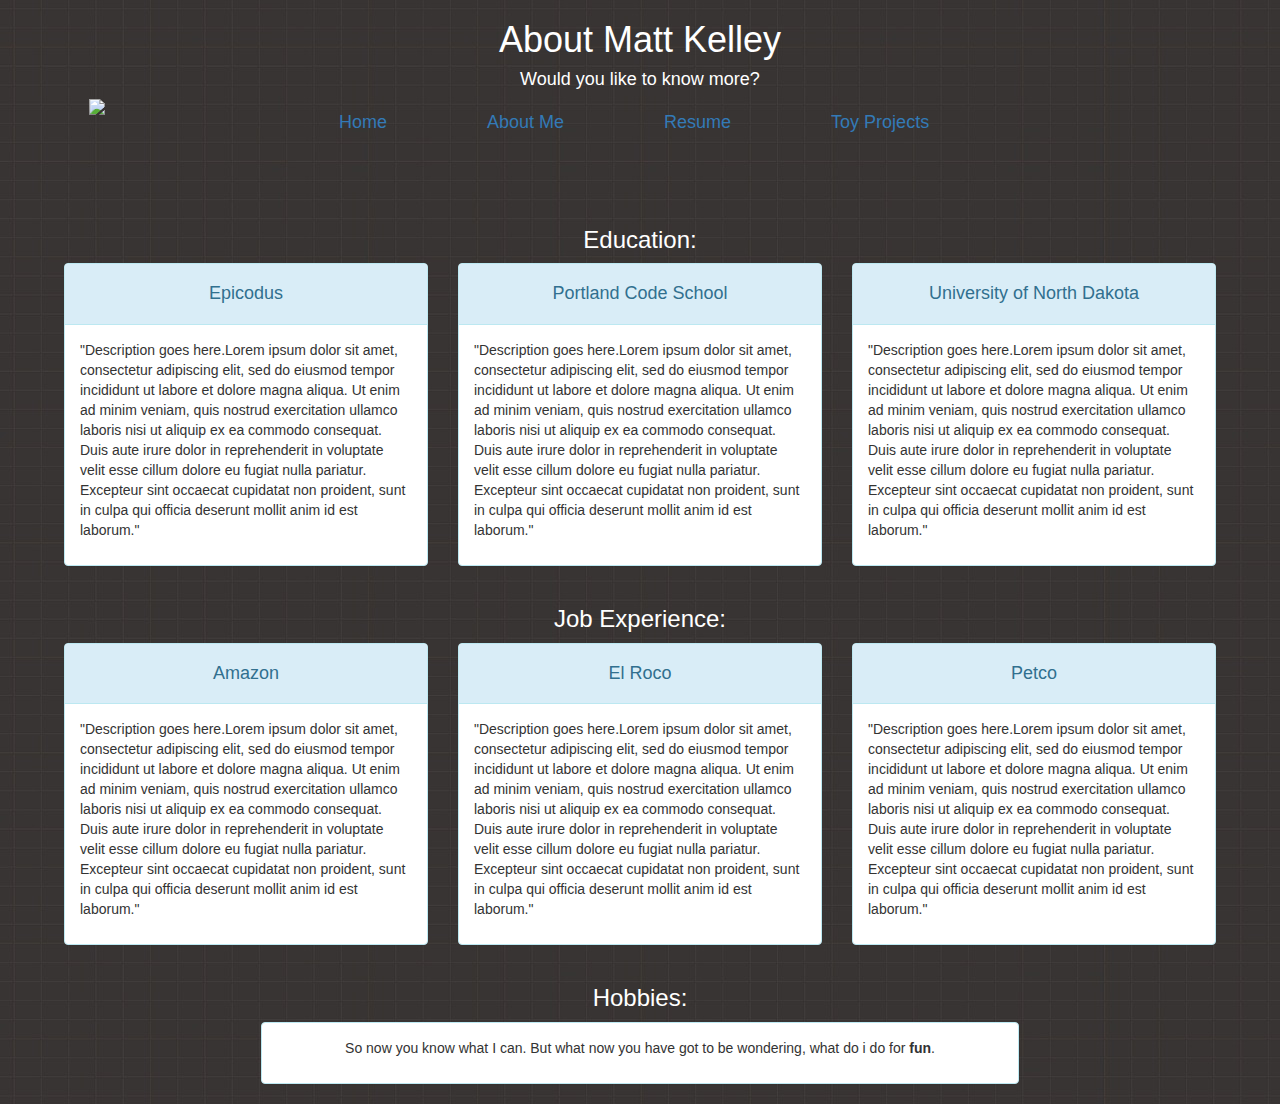
==== about.html @ 4fb26a17 "added the previously updated navbar to the about.html page" ====
<!DOCTYPE html>
<html>
  <head>
    <meta charset="UTF-8"> 
    <link rel="stylesheet" href="https://maxcdn.bootstrapcdn.com/bootstrap/3.3.7/css/bootstrap.min.css"integrity="sha384-BVYiiSIFeK1dGmJRAkycuHAHRg32OmUcww7on3RYdg4Va+PmSTsz/K68vbdEjh4u" crossorigin="anonymous">
    <link href="css/styles.css" rel="stylesheet" type="text/css">
    <title>About Matt</title>
  </head>
  <body>
    <H1 class="welcome" >About Matt Kelley</H1>
    <h2 class="welcome_mes">Would you like to know more?</h2>
    <div class="container">
      <img src="https://avatars0.githubusercontent.com/u/13737040?v=3&s=460" id="prof_pic">
      <div class="row">
        <!-- navbar -->
        <div class="navbar" id="big_nav">
          <ul>
            <li class="nav_links">
              <a href="index.html">Home</a>
            </li>
            <li class="nav_links">
              <a href="about.html">About Me</a>
            </li>
            <li class="nav_links">
              <a href="#">Resume</a>
            </li>
            <li class="nav_links">
              <a href="#">Toy Projects</a>
            </li>
          </ul>
        </div><!-- end of navbar-->
        <div class="navbar" id="sm_nav">
          <button onclick="dropFunction()" class="drop_btn">Menu</button>
          <div id="drop_id" class="drop_cont">
            <a href="index.html">Home</a>
            <a href="about.html">About Me</a>
            <a href="#">Resume</a>
            <a href="#">Toy Projects</a>
          </div>
          <script>
            function dropFunction() {
              document.getElementById("drop_id").classList.toggle("show");
            }

            // Close the dropdown menu if the user clicks outside of it
            window.onclick = function(event) {
              if (!event.target.matches('.drop_btn')) {

                var dropdowns = document.getElementsByClassName("drop_cont");
                var i;
                for (i = 0; i < dropdowns.length; i++) {
                  var openDropdown = dropdowns[i];
                  if (openDropdown.classList.contains('show')) {
                    openDropdown.classList.remove('show');
                  }
                }
              }
            };
            
            // // Close the dropdown menu if the user hovers outside of it
            // window.onmouseout = function(event) {
            //   if (!event.target.matches('.drop_btn')) {
            // 
            //     var dropdowns = document.getElementsByClassName("drop_cont");
            //     var i;
            //     for (i = 0; i < dropdowns.length; i++) {
            //       var openDropdown = dropdowns[i];
            //       if (openDropdown.classList.contains('show')) {
            //         openDropdown.classList.remove('show');
            //       }
            //     }
            //   }
            // };
          </script>
        </div>
      </div>
      <div class="row" id="holder"> <!-- main row -->
        <h3>Education:</h3>
        <div class="row about_row">
          <div class="col-md-4">
            <div class="panel panel-info">
              <div class="panel-heading">
                <div class="panel-title">
                  <h4>Epicodus</h4>
                </div>
              </div>
              <div class="panel-body">
                <p>
                  "Description goes here.Lorem ipsum dolor sit amet, consectetur adipiscing elit, sed do eiusmod tempor incididunt ut labore et dolore magna aliqua. Ut enim ad minim veniam, quis nostrud exercitation ullamco laboris nisi ut aliquip ex ea commodo consequat. Duis aute irure dolor in reprehenderit in voluptate velit esse cillum dolore eu fugiat nulla pariatur. Excepteur sint occaecat cupidatat non proident, sunt in culpa qui officia deserunt mollit anim id est laborum."
                </p>
              </div>
            </div>
          </div>
          
          <div class="col-md-4">
            <div class="panel panel-info">
              <div class="panel-heading">
                <div class="panel-title">
                  <h4>Portland Code School</h4>
                </div>
              </div>
              <div class="panel-body">
                <p>
                  "Description goes here.Lorem ipsum dolor sit amet, consectetur adipiscing elit, sed do eiusmod tempor incididunt ut labore et dolore magna aliqua. Ut enim ad minim veniam, quis nostrud exercitation ullamco laboris nisi ut aliquip ex ea commodo consequat. Duis aute irure dolor in reprehenderit in voluptate velit esse cillum dolore eu fugiat nulla pariatur. Excepteur sint occaecat cupidatat non proident, sunt in culpa qui officia deserunt mollit anim id est laborum."
                </p>
              </div>
            </div>
          </div>
          
          <div class="col-md-4">
            <div class="panel panel-info">
              <div class="panel-heading">
                <div class="panel-title">
                  <h4>University of North Dakota</h4>
                </div>
              </div>
              <div class="panel-body">
                <p>
                  "Description goes here.Lorem ipsum dolor sit amet, consectetur adipiscing elit, sed do eiusmod tempor incididunt ut labore et dolore magna aliqua. Ut enim ad minim veniam, quis nostrud exercitation ullamco laboris nisi ut aliquip ex ea commodo consequat. Duis aute irure dolor in reprehenderit in voluptate velit esse cillum dolore eu fugiat nulla pariatur. Excepteur sint occaecat cupidatat non proident, sunt in culpa qui officia deserunt mollit anim id est laborum."
                </p>
              </div>
            </div>
          </div>
        </div>
        
        <h3>Job Experience:</h3>
        <div class="row about_row">
          <div class="col-md-4">
            <div class="panel panel-info">
              <div class="panel-heading">
                <div class="panel-title">
                  <h4>Amazon</h4>
                </div>
              </div>
              <div class="panel-body">
                <p>
                  "Description goes here.Lorem ipsum dolor sit amet, consectetur adipiscing elit, sed do eiusmod tempor incididunt ut labore et dolore magna aliqua. Ut enim ad minim veniam, quis nostrud exercitation ullamco laboris nisi ut aliquip ex ea commodo consequat. Duis aute irure dolor in reprehenderit in voluptate velit esse cillum dolore eu fugiat nulla pariatur. Excepteur sint occaecat cupidatat non proident, sunt in culpa qui officia deserunt mollit anim id est laborum."
                </p>
              </div>
            </div>
          </div>
          
          <div class="col-md-4">
            <div class="panel panel-info">
              <div class="panel-heading">
                <div class="panel-title">
                  <h4>El Roco</h4>
                </div>
              </div>
              <div class="panel-body">
                <p>
                  "Description goes here.Lorem ipsum dolor sit amet, consectetur adipiscing elit, sed do eiusmod tempor incididunt ut labore et dolore magna aliqua. Ut enim ad minim veniam, quis nostrud exercitation ullamco laboris nisi ut aliquip ex ea commodo consequat. Duis aute irure dolor in reprehenderit in voluptate velit esse cillum dolore eu fugiat nulla pariatur. Excepteur sint occaecat cupidatat non proident, sunt in culpa qui officia deserunt mollit anim id est laborum."
                </p>
              </div>
            </div>
          </div>
          
          <div class="col-md-4">
            <div class="panel panel-info">
              <div class="panel-heading">
                <div class="panel-title">
                  <h4>Petco</h4>
                </div>
              </div>
              <div class="panel-body">
                <p>
                  "Description goes here.Lorem ipsum dolor sit amet, consectetur adipiscing elit, sed do eiusmod tempor incididunt ut labore et dolore magna aliqua. Ut enim ad minim veniam, quis nostrud exercitation ullamco laboris nisi ut aliquip ex ea commodo consequat. Duis aute irure dolor in reprehenderit in voluptate velit esse cillum dolore eu fugiat nulla pariatur. Excepteur sint occaecat cupidatat non proident, sunt in culpa qui officia deserunt mollit anim id est laborum."
                </p>
              </div>
            </div>
          </div>
        </div>
        
        <h3>Hobbies:</h3>
        <div class="row about_row">
          <div class="col-md-8 col-md-offset-2" id="hobbies">
            <div class="panel panel-info">
              <div class="panel-body">
                <p>
                  So now you know what I can. But what now you have got to be wondering, what do i do for <strong>fun</strong>.
                </p>
              </div>
            </div>
          </div>
        </div>
        
      </div>
    </div>
  </body>
  </html>
---- css/styles.css ----
body {
  background-image: url("../img/background.jpg");
}

.container {
  width: 90%;
  background: 
}
 #prof_pic{
  float: left;
  width: 200px; 
  margin-left: 10px;
}
 
span {
  font-family:cursive;
}

.welcome {
  clear: left;
  text-align: center;
  color: white;
}

.welcome_mes {
  text-align: center;
  color: white;
  font-size: 18px;
  margin-top: 0px;
}

h3, h4 {
  text-align: center;
}

h3 {
  color: white;
}

.proj_span {
  font-style: italic;
}


.navbar{
  text-align: center;
}

.navbar ul {
  margin: 0px;
  padding: 0px;
  list-style: none;
  font-size: 18px;
}

.navbar li, .navbar button {
  float: left;
  margin: 50px;
  margin-top: 10px;
}

#sm_nav{
  position: relative;
  display: inline-block;
}

.drop_cont {
    display: none;
    position:fixed;
    background-color: lightgrey;
    min-width: 160px;
    margin-left: 50px;
    margin-top: 10px;
    border-radius: 10px;
}

.drop_cont a {
    color: black;
    padding: 12px 16px;
    text-decoration: none;
    display: block;
}

.drop_cont a:hover {
  background-color: grey;
  border-radius: 10px;
}

.drop_btn {
  width: 80px;
  height: 40px;
  background-color: lightgrey;
  color: black;
  border-radius: 10px;
  font-size: 20px;
  font-family: Arial;
  /*font-weight: bold;*/
}

.show {
  display:block;
}

#hobbies {
  text-align: center;
}

.panel-body a{
float: right;
}

@media screen and (max-width:1020px) {
  #big_nav{
    display: none;
  }
}

@media screen and (min-width:1020px) {
  #sm_nav{
    display: none;
  }
}
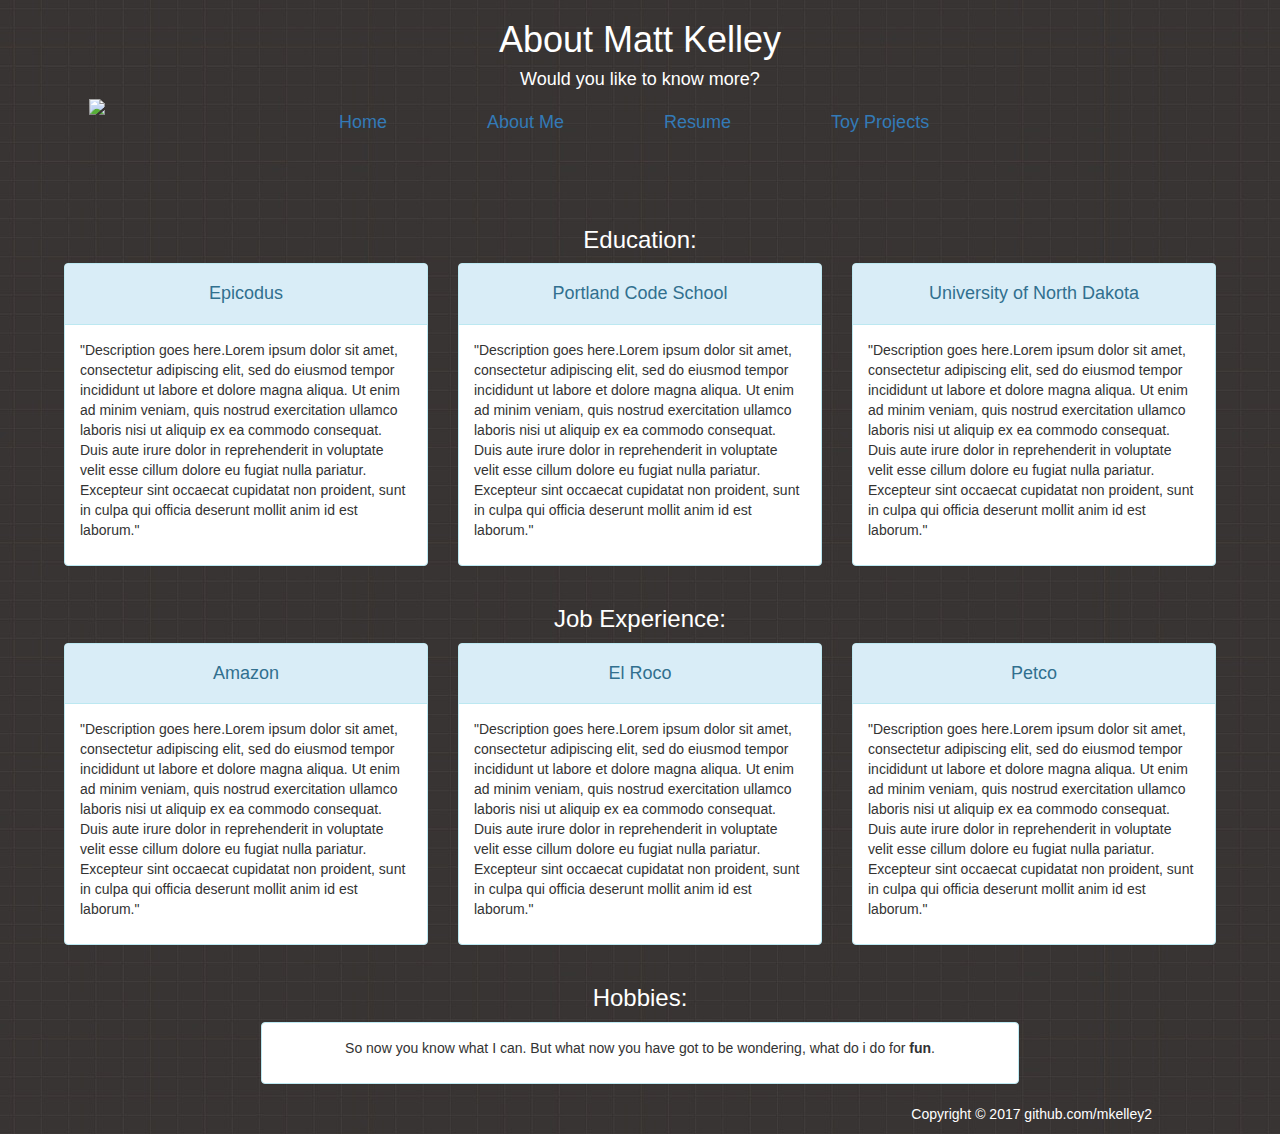
==== commit 9a87d665: "added footer" ====
--- a/about.html
+++ b/about.html
@@ -186,5 +186,8 @@
         
       </div>
     </div>
+    <footer>
+      <p>Copyright &copy; 2017 github.com/mkelley2</p>
+    </footer>
   </body>
   </html>--- a/css/styles.css
+++ b/css/styles.css
@@ -12,7 +12,7 @@
   margin-left: 10px;
 }
  
-span {
+#span_title {
   font-family:cursive;
 }
 
@@ -51,6 +51,9 @@
   padding: 0px;
   list-style: none;
   font-size: 18px;
+}
+
+.navbar li {
 }
 
 .navbar li, .navbar button {
@@ -109,6 +112,17 @@
 float: right;
 }
 
+.panel-body span{
+  font-weight: bold;
+}
+
+footer {
+  font: 20px;
+  color: white;
+  margin-right: 10%;
+  float: right;
+}
+
 @media screen and (max-width:1020px) {
   #big_nav{
     display: none;
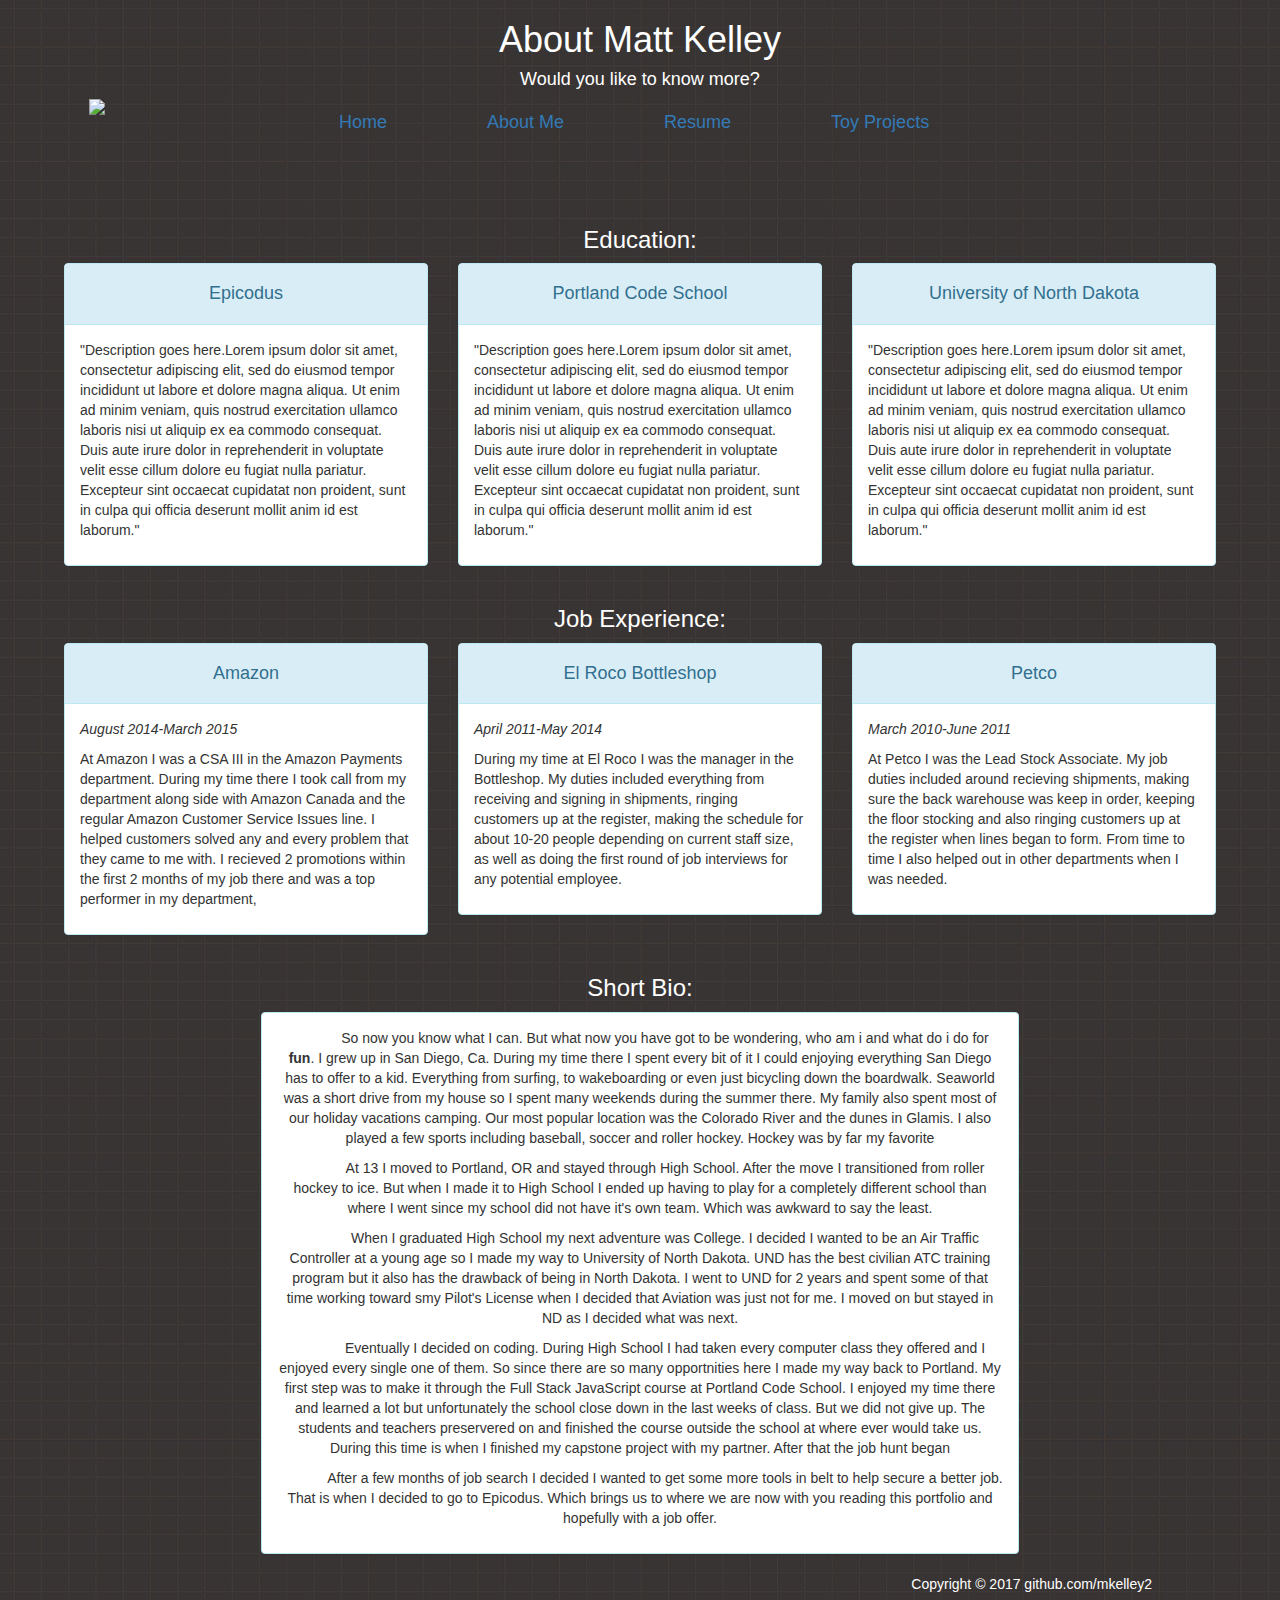
==== commit e68580ca: "filled in bio with text" ====
--- a/about.html
+++ b/about.html
@@ -133,23 +133,25 @@
                 </div>
               </div>
               <div class="panel-body">
-                <p>
-                  "Description goes here.Lorem ipsum dolor sit amet, consectetur adipiscing elit, sed do eiusmod tempor incididunt ut labore et dolore magna aliqua. Ut enim ad minim veniam, quis nostrud exercitation ullamco laboris nisi ut aliquip ex ea commodo consequat. Duis aute irure dolor in reprehenderit in voluptate velit esse cillum dolore eu fugiat nulla pariatur. Excepteur sint occaecat cupidatat non proident, sunt in culpa qui officia deserunt mollit anim id est laborum."
-                </p>
-              </div>
-            </div>
-          </div>
-          
-          <div class="col-md-4">
-            <div class="panel panel-info">
-              <div class="panel-heading">
-                <div class="panel-title">
-                  <h4>El Roco</h4>
-                </div>
-              </div>
-              <div class="panel-body">
-                <p>
-                  "Description goes here.Lorem ipsum dolor sit amet, consectetur adipiscing elit, sed do eiusmod tempor incididunt ut labore et dolore magna aliqua. Ut enim ad minim veniam, quis nostrud exercitation ullamco laboris nisi ut aliquip ex ea commodo consequat. Duis aute irure dolor in reprehenderit in voluptate velit esse cillum dolore eu fugiat nulla pariatur. Excepteur sint occaecat cupidatat non proident, sunt in culpa qui officia deserunt mollit anim id est laborum."
+                <p><em>August 2014-March 2015</em></p>
+                <p>
+                  At Amazon I was a CSA III in the Amazon Payments department. During my time there I took call from my department along side with Amazon Canada and the regular Amazon Customer Service Issues line. I helped customers solved any and every problem that they came to me with. I recieved 2 promotions within the first 2 months of my job there and was a top performer in my department, 
+                </p>
+              </div>
+            </div>
+          </div>
+          
+          <div class="col-md-4">
+            <div class="panel panel-info">
+              <div class="panel-heading">
+                <div class="panel-title">
+                  <h4>El Roco Bottleshop</h4>
+                </div>
+              </div>
+              <div class="panel-body">
+                <p><em>April 2011-May 2014</em></p>
+                <p>
+                  During my time at El Roco I was the manager in the Bottleshop. My duties included everything from receiving and signing in shipments, ringing customers up at the register, making the schedule for about 10-20 people depending on current staff size, as well as doing the first round of job interviews for any potential employee. 
                 </p>
               </div>
             </div>
@@ -163,22 +165,30 @@
                 </div>
               </div>
               <div class="panel-body">
-                <p>
-                  "Description goes here.Lorem ipsum dolor sit amet, consectetur adipiscing elit, sed do eiusmod tempor incididunt ut labore et dolore magna aliqua. Ut enim ad minim veniam, quis nostrud exercitation ullamco laboris nisi ut aliquip ex ea commodo consequat. Duis aute irure dolor in reprehenderit in voluptate velit esse cillum dolore eu fugiat nulla pariatur. Excepteur sint occaecat cupidatat non proident, sunt in culpa qui officia deserunt mollit anim id est laborum."
+                <p><em>March 2010-June 2011</em></p>
+                <p>
+                  At Petco I was the Lead Stock Associate. My job duties included around recieving shipments, making sure the back warehouse was keep in order, keeping the floor stocking and also ringing customers up at the register when lines began to form. From time to time I also helped out in other departments when I was needed.
                 </p>
               </div>
             </div>
           </div>
         </div>
         
-        <h3>Hobbies:</h3>
+        <h3>Short Bio:</h3>
         <div class="row about_row">
           <div class="col-md-8 col-md-offset-2" id="hobbies">
             <div class="panel panel-info">
               <div class="panel-body">
                 <p>
-                  So now you know what I can. But what now you have got to be wondering, what do i do for <strong>fun</strong>.
-                </p>
+                 So now you know what I can. But what now you have got to be wondering, who am i and what do i do for <strong>fun</strong>. I grew up in San Diego, Ca. During my time there I spent every bit of it I could enjoying everything San Diego has to offer to a kid. Everything from surfing, to wakeboarding or even just bicycling down the boardwalk. Seaworld was a short drive from my house so I spent many weekends during the summer there. My family also spent most of our holiday vacations camping. Our most popular location was the Colorado River and the dunes in Glamis. I also played a few sports including baseball, soccer and roller hockey. Hockey was by far my favorite</p>
+                  
+                  <p>At 13 I moved to Portland, OR and stayed through High School. After the move I transitioned from roller hockey to ice. But when I made it to High School I ended up having to play for a completely different school than where I went since my school did not have it's own team. Which was awkward to say the least.</p>
+                  
+                  <p>When I graduated High School my next adventure was College. I decided I wanted to be an Air Traffic Controller at a young age so I made my way to University of North Dakota. UND has the best civilian ATC training program but it also has the drawback of being in North Dakota. I went to UND for 2 years and spent some of that time working toward smy Pilot's License when I decided that Aviation was just not for me. I moved on but stayed in ND as I decided what was next.</p>
+                  
+                  <p>Eventually I decided on coding. During High School I had taken every computer class they offered and I enjoyed every single one of them. So since there are so many opportnities here I made my way back to Portland. My first step was to make it through the Full Stack JavaScript course at Portland Code School. I enjoyed my time there and learned a lot but unfortunately the school close down in the last weeks of class. But we did not give up. The students and teachers preservered on and finished the course outside the school at where ever would take us. During this time is when I finished my capstone project with my partner. After that the job hunt began</p>
+                  
+                  <p>After a few months of job search I decided I wanted to get some more tools in belt to help secure a better job. That is when I decided to go to Epicodus. Which brings us to where we are now with you reading this portfolio and hopefully with a job offer.</p>
               </div>
             </div>
           </div>
--- a/css/styles.css
+++ b/css/styles.css
@@ -106,6 +106,7 @@
 
 #hobbies {
   text-align: center;
+  text-indent: 50px;
 }
 
 .panel-body a{
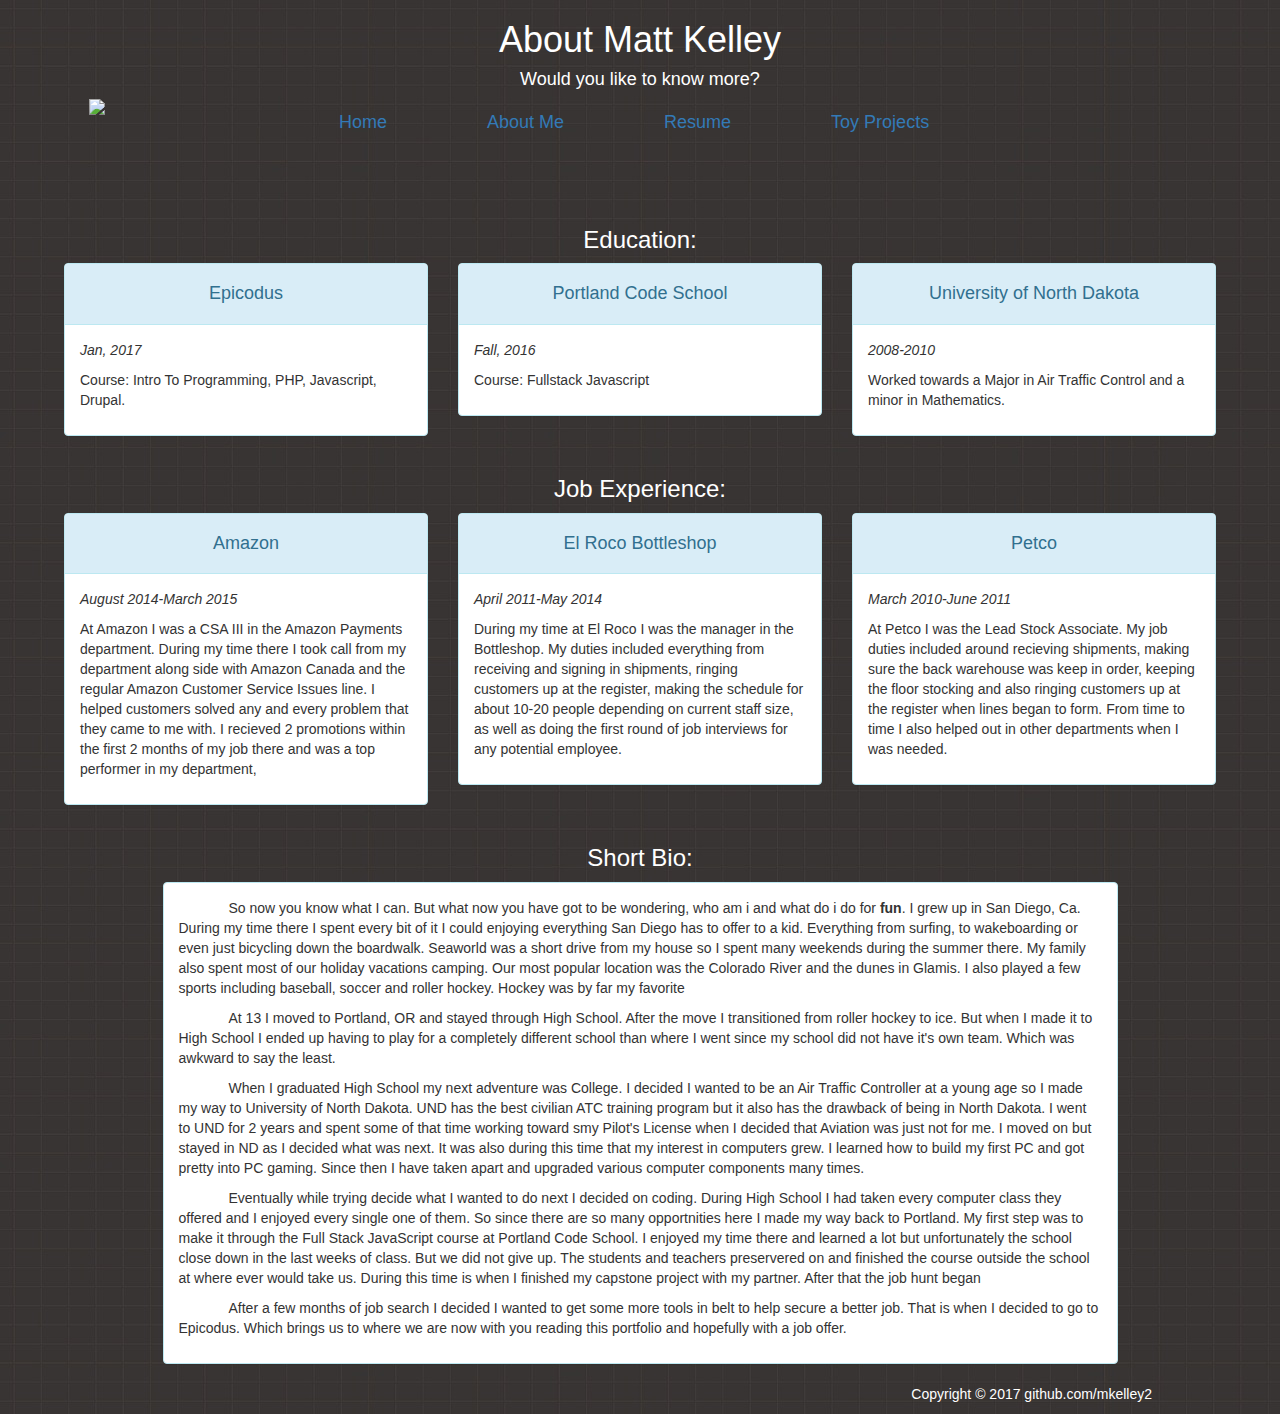
==== commit b175cac9: "filled in education section with the correct text instead of filler" ====
--- a/about.html
+++ b/about.html
@@ -86,7 +86,10 @@
               </div>
               <div class="panel-body">
                 <p>
-                  "Description goes here.Lorem ipsum dolor sit amet, consectetur adipiscing elit, sed do eiusmod tempor incididunt ut labore et dolore magna aliqua. Ut enim ad minim veniam, quis nostrud exercitation ullamco laboris nisi ut aliquip ex ea commodo consequat. Duis aute irure dolor in reprehenderit in voluptate velit esse cillum dolore eu fugiat nulla pariatur. Excepteur sint occaecat cupidatat non proident, sunt in culpa qui officia deserunt mollit anim id est laborum."
+                  <em>Jan, 2017</em>
+                </p>
+                <p>
+                  Course: Intro To Programming, PHP, Javascript, Drupal.
                 </p>
               </div>
             </div>
@@ -101,7 +104,10 @@
               </div>
               <div class="panel-body">
                 <p>
-                  "Description goes here.Lorem ipsum dolor sit amet, consectetur adipiscing elit, sed do eiusmod tempor incididunt ut labore et dolore magna aliqua. Ut enim ad minim veniam, quis nostrud exercitation ullamco laboris nisi ut aliquip ex ea commodo consequat. Duis aute irure dolor in reprehenderit in voluptate velit esse cillum dolore eu fugiat nulla pariatur. Excepteur sint occaecat cupidatat non proident, sunt in culpa qui officia deserunt mollit anim id est laborum."
+                  <em>Fall, 2016</em>
+                </p>
+                <p>
+                  Course: Fullstack Javascript
                 </p>
               </div>
             </div>
@@ -116,7 +122,10 @@
               </div>
               <div class="panel-body">
                 <p>
-                  "Description goes here.Lorem ipsum dolor sit amet, consectetur adipiscing elit, sed do eiusmod tempor incididunt ut labore et dolore magna aliqua. Ut enim ad minim veniam, quis nostrud exercitation ullamco laboris nisi ut aliquip ex ea commodo consequat. Duis aute irure dolor in reprehenderit in voluptate velit esse cillum dolore eu fugiat nulla pariatur. Excepteur sint occaecat cupidatat non proident, sunt in culpa qui officia deserunt mollit anim id est laborum."
+                  <em>2008-2010</em>
+                </p>
+                <p>
+                  Worked towards a Major in Air Traffic Control and a minor in Mathematics. 
                 </p>
               </div>
             </div>
@@ -176,7 +185,7 @@
         
         <h3>Short Bio:</h3>
         <div class="row about_row">
-          <div class="col-md-8 col-md-offset-2" id="hobbies">
+          <div class="col-md-10 col-md-offset-1" id="hobbies">
             <div class="panel panel-info">
               <div class="panel-body">
                 <p>
@@ -184,9 +193,9 @@
                   
                   <p>At 13 I moved to Portland, OR and stayed through High School. After the move I transitioned from roller hockey to ice. But when I made it to High School I ended up having to play for a completely different school than where I went since my school did not have it's own team. Which was awkward to say the least.</p>
                   
-                  <p>When I graduated High School my next adventure was College. I decided I wanted to be an Air Traffic Controller at a young age so I made my way to University of North Dakota. UND has the best civilian ATC training program but it also has the drawback of being in North Dakota. I went to UND for 2 years and spent some of that time working toward smy Pilot's License when I decided that Aviation was just not for me. I moved on but stayed in ND as I decided what was next.</p>
-                  
-                  <p>Eventually I decided on coding. During High School I had taken every computer class they offered and I enjoyed every single one of them. So since there are so many opportnities here I made my way back to Portland. My first step was to make it through the Full Stack JavaScript course at Portland Code School. I enjoyed my time there and learned a lot but unfortunately the school close down in the last weeks of class. But we did not give up. The students and teachers preservered on and finished the course outside the school at where ever would take us. During this time is when I finished my capstone project with my partner. After that the job hunt began</p>
+                  <p>When I graduated High School my next adventure was College. I decided I wanted to be an Air Traffic Controller at a young age so I made my way to University of North Dakota. UND has the best civilian ATC training program but it also has the drawback of being in North Dakota. I went to UND for 2 years and spent some of that time working toward smy Pilot's License when I decided that Aviation was just not for me. I moved on but stayed in ND as I decided what was next. It was also during this time that my interest in computers grew. I learned how to build my first PC and got pretty into PC gaming. Since then I have taken apart and upgraded various computer components many times.</p>
+                  
+                  <p>Eventually while trying decide what I wanted to do next I decided on coding. During High School I had taken every computer class they offered and I enjoyed every single one of them. So since there are so many opportnities here I made my way back to Portland. My first step was to make it through the Full Stack JavaScript course at Portland Code School. I enjoyed my time there and learned a lot but unfortunately the school close down in the last weeks of class. But we did not give up. The students and teachers preservered on and finished the course outside the school at where ever would take us. During this time is when I finished my capstone project with my partner. After that the job hunt began</p>
                   
                   <p>After a few months of job search I decided I wanted to get some more tools in belt to help secure a better job. That is when I decided to go to Epicodus. Which brings us to where we are now with you reading this portfolio and hopefully with a job offer.</p>
               </div>
--- a/css/styles.css
+++ b/css/styles.css
@@ -97,15 +97,10 @@
   border-radius: 10px;
   font-size: 20px;
   font-family: Arial;
-  /*font-weight: bold;*/
-}
-
-.show {
-  display:block;
 }
 
 #hobbies {
-  text-align: center;
+  text-align: left;
   text-indent: 50px;
 }
 
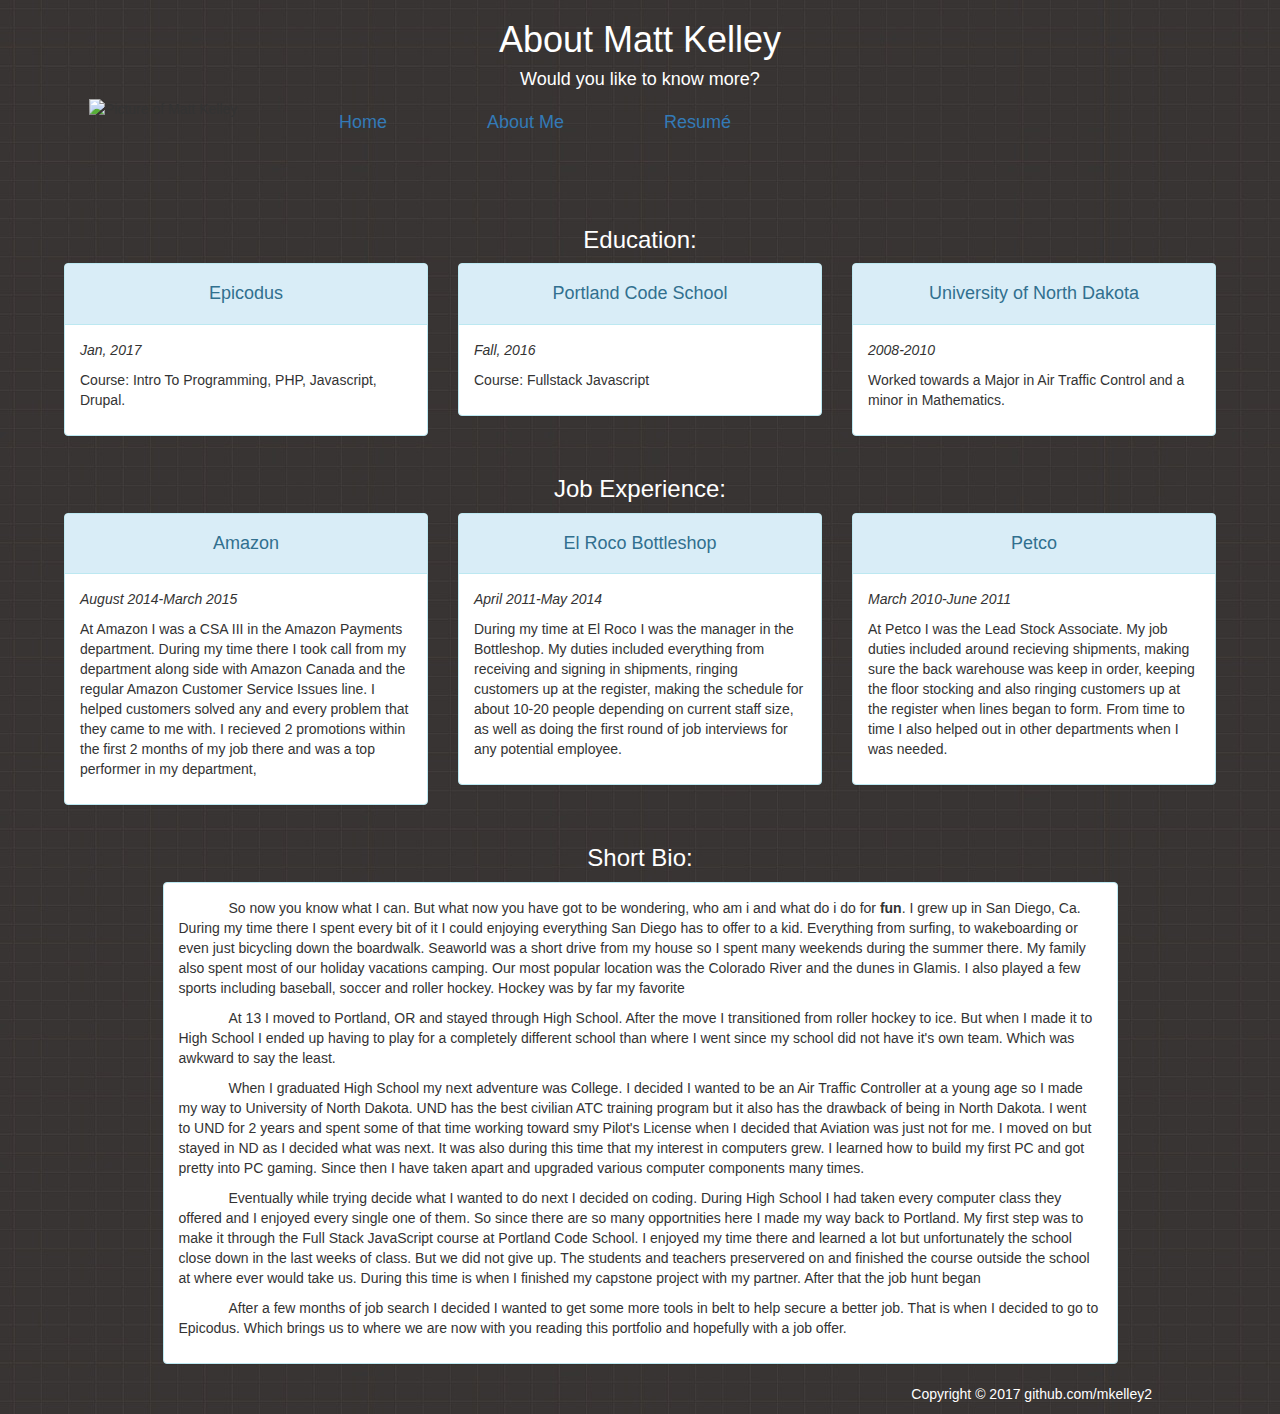
==== commit 489ab743: "added resume image to resume page. decide against toy project page" ====
--- a/about.html
+++ b/about.html
@@ -10,7 +10,7 @@
     <H1 class="welcome" >About Matt Kelley</H1>
     <h2 class="welcome_mes">Would you like to know more?</h2>
     <div class="container">
-      <img src="https://avatars0.githubusercontent.com/u/13737040?v=3&s=460" id="prof_pic">
+      <img src="https://avatars0.githubusercontent.com/u/13737040?v=3&s=460" id="prof_pic" alt=" Picture of Matt Kelley">
       <div class="row">
         <!-- navbar -->
         <div class="navbar" id="big_nav">
@@ -22,10 +22,7 @@
               <a href="about.html">About Me</a>
             </li>
             <li class="nav_links">
-              <a href="#">Resume</a>
-            </li>
-            <li class="nav_links">
-              <a href="#">Toy Projects</a>
+              <a href="resume.html">Resumé</a>
             </li>
           </ul>
         </div><!-- end of navbar-->
@@ -34,8 +31,7 @@
           <div id="drop_id" class="drop_cont">
             <a href="index.html">Home</a>
             <a href="about.html">About Me</a>
-            <a href="#">Resume</a>
-            <a href="#">Toy Projects</a>
+            <a href="resume.html">Resumé</a>
           </div>
           <script>
             function dropFunction() {
--- a/css/styles.css
+++ b/css/styles.css
@@ -119,6 +119,10 @@
   float: right;
 }
 
+#resume {
+  width: 80%;
+}
+
 @media screen and (max-width:1020px) {
   #big_nav{
     display: none;
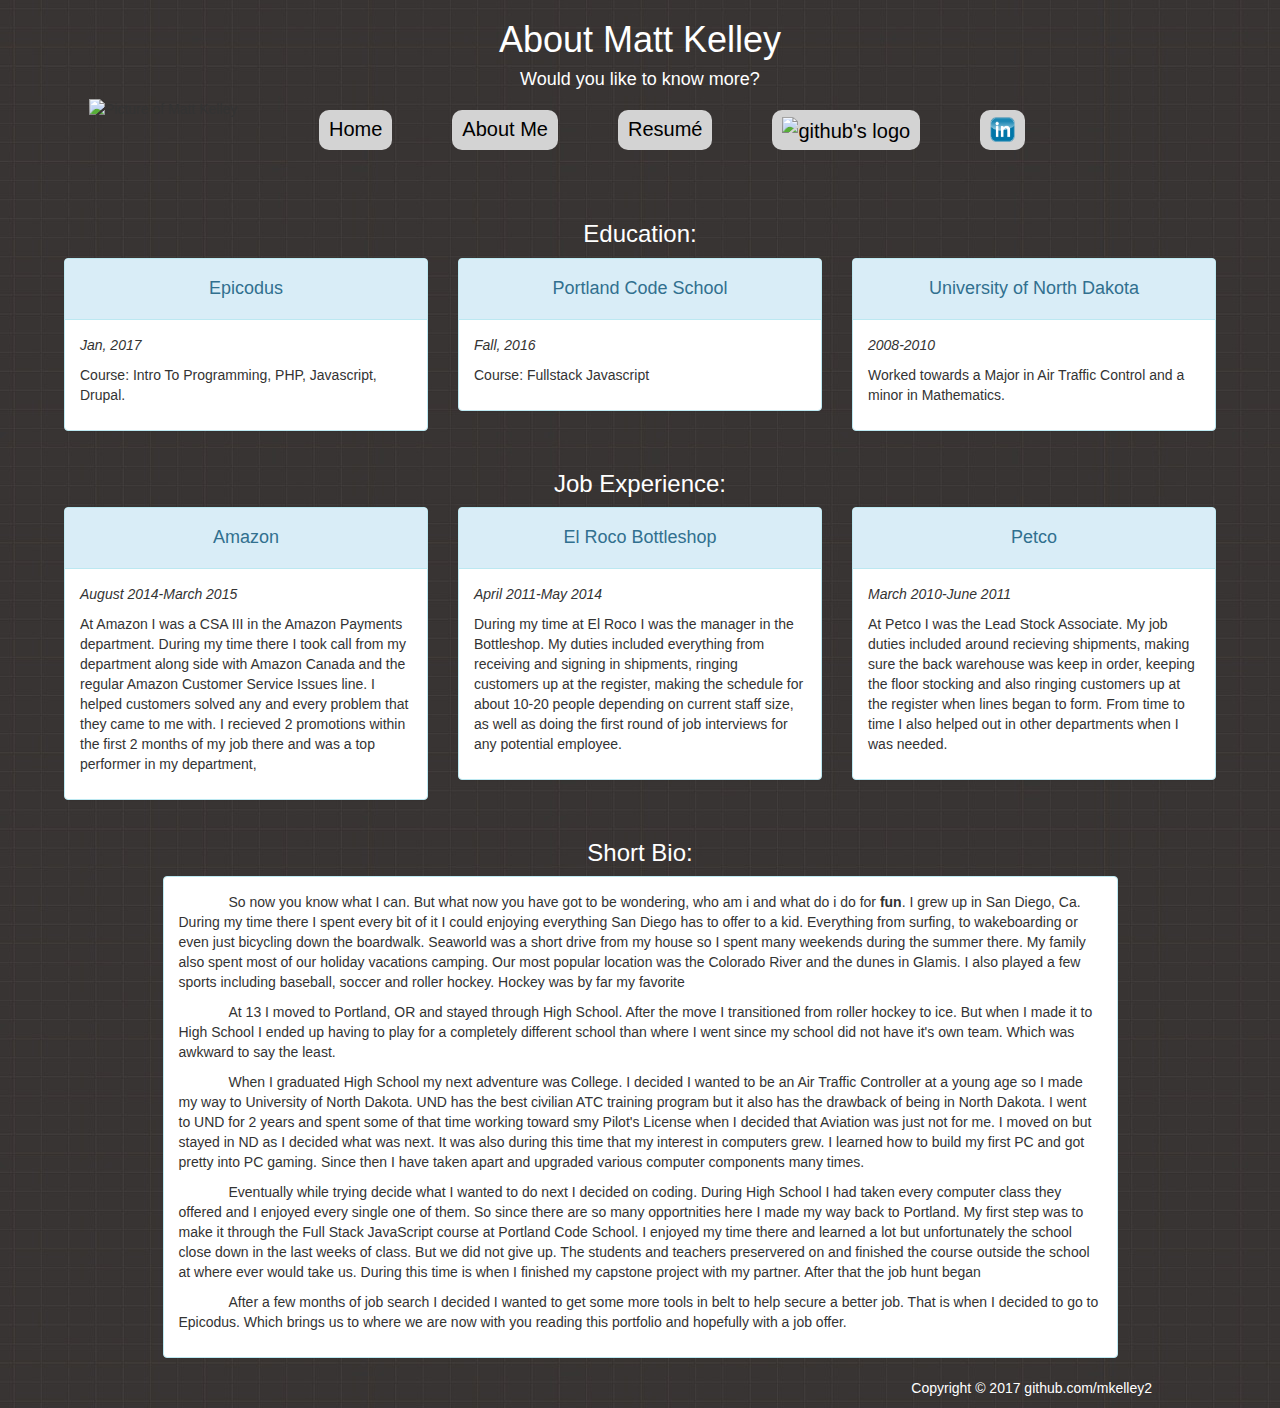
==== commit 953fbe8c: "added github and linked in links to both navbar types" ====
--- a/about.html
+++ b/about.html
@@ -24,6 +24,12 @@
             <li class="nav_links">
               <a href="resume.html">Resumé</a>
             </li>
+            <li class="nav_links">
+              <a href="https://github.com/mkelley2/"><img src="img/GitHub_Logo.png" id="github_logo" alt="github's logo"></a>
+            </li>
+            <li class="nav_links">
+              <a href="https://www.linkedin.com/in/mattkelley3"><img src="img/linked_Logo.png" id="linked_logo" alt="LinkedIn's logo"></a>
+            </li>
           </ul>
         </div><!-- end of navbar-->
         <div class="navbar" id="sm_nav">
@@ -32,6 +38,8 @@
             <a href="index.html">Home</a>
             <a href="about.html">About Me</a>
             <a href="resume.html">Resumé</a>
+            <a href="https://github.com/mkelley2/"><img src="img/GitHub_Logo.png" id="github_logo" alt="github's logo"></a>
+            <a href="https://www.linkedin.com/in/mattkelley3"><img src="img/linked_Logo.png" id="linked_logo" alt="LinkedIn's logo"></a>
           </div>
           <script>
             function dropFunction() {
--- a/css/styles.css
+++ b/css/styles.css
@@ -47,19 +47,29 @@
 }
 
 .navbar ul {
-  margin: 0px;
-  padding: 0px;
   list-style: none;
-  font-size: 18px;
+  font-size: 20px;
 }
 
-.navbar li {
+
+.navbar a {
+  color: black;
+  
 }
 
 .navbar li, .navbar button {
   float: left;
-  margin: 50px;
+  margin: 30px;
   margin-top: 10px;
+}
+
+#social_links {
+  /*float: right;*/
+  color: white;
+}
+
+#big_nav{
+  margin-bottom: 20px;
 }
 
 #sm_nav{
@@ -97,6 +107,20 @@
   border-radius: 10px;
   font-size: 20px;
   font-family: Arial;
+  outline: none;
+  border: none;
+}
+
+.navbar li {
+  height: 40px;
+  padding: 10px;
+  padding-top: 5px;
+  padding-bottom:5px;
+  background-color: lightgrey;
+  color: black;
+  border-radius: 10px;
+  font-size: 20px;
+  font-family: Arial;
 }
 
 #hobbies {
@@ -123,6 +147,24 @@
   width: 80%;
 }
 
+#pdf {
+  font-size: 16px;
+}
+
+#github_logo {
+  width: 25px;
+}
+
+#linked_logo {
+  width: 25px;
+  margin-top: -3px;
+  background-color: none;
+}
+
+center img {
+  margin-top: 20px;
+}
+
 @media screen and (max-width:1020px) {
   #big_nav{
     display: none;
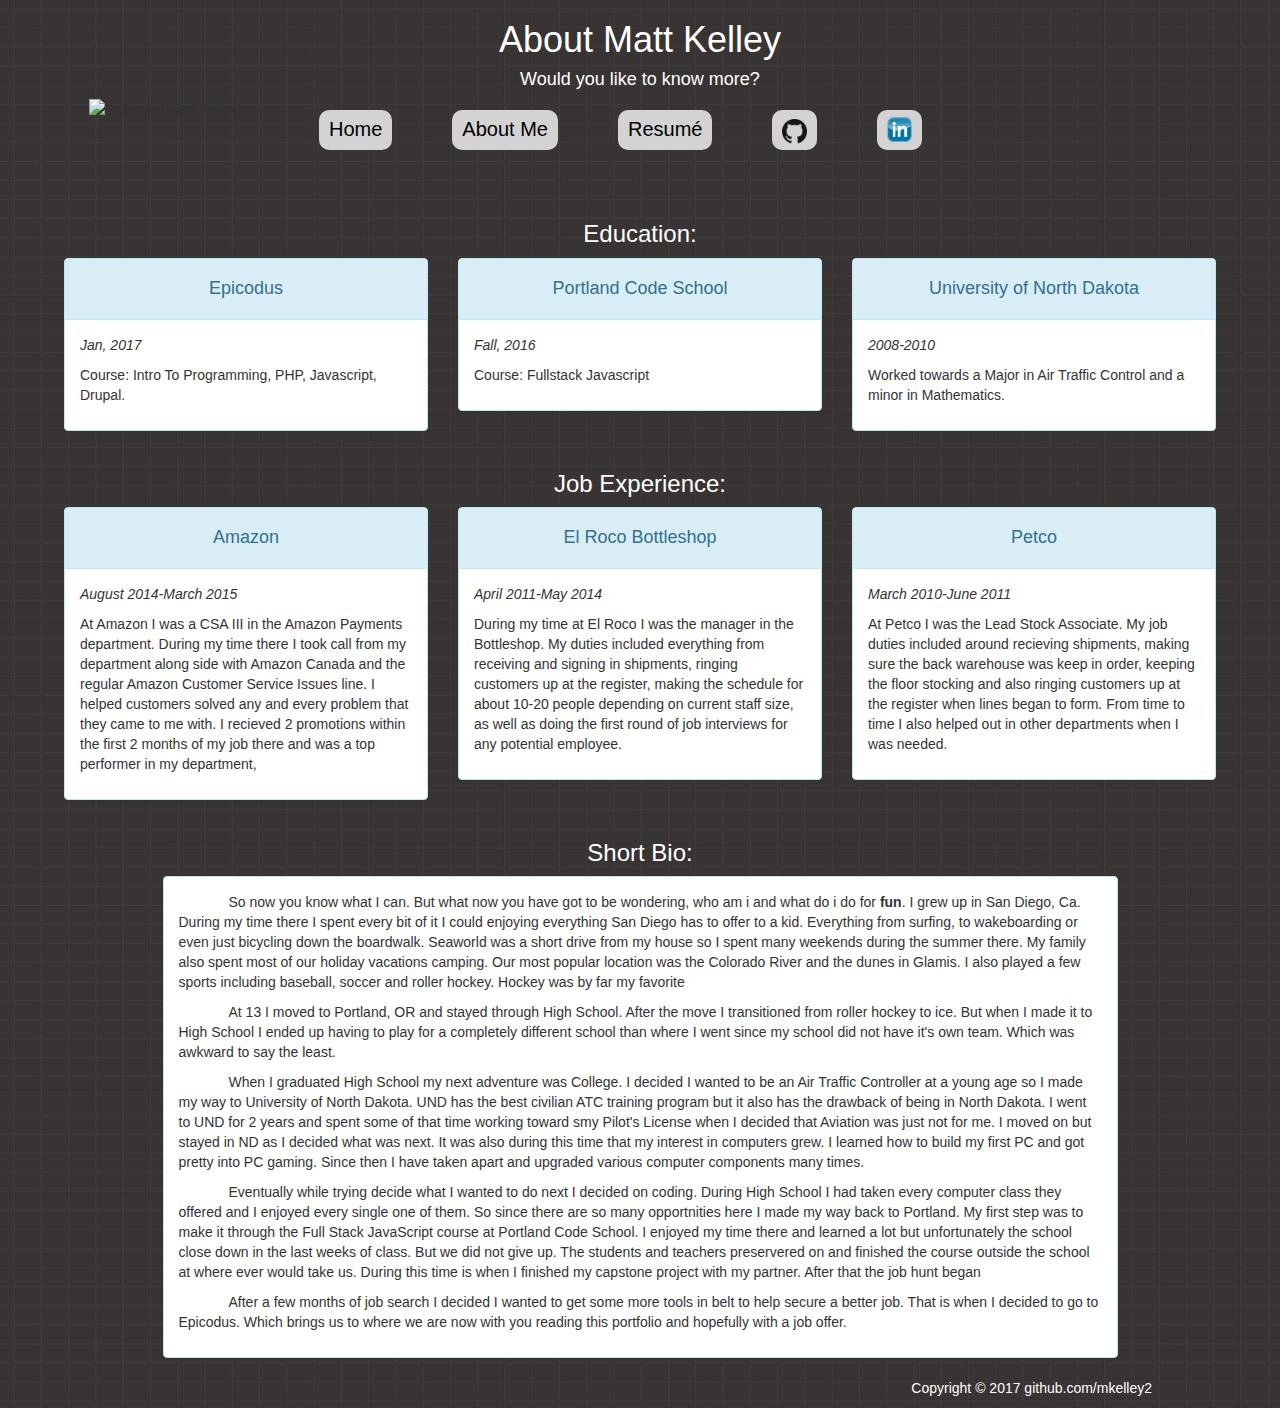
==== commit 550a1dec: "changed gh logo name trying to get it to load properly" ====
--- a/about.html
+++ b/about.html
@@ -25,7 +25,7 @@
               <a href="resume.html">Resumé</a>
             </li>
             <li class="nav_links">
-              <a href="https://github.com/mkelley2/"><img src="img/GitHub_Logo.png" id="github_logo" alt="github's logo"></a>
+              <a href="https://github.com/mkelley2/"><img src="img/ghlogo.png" id="github_logo" alt="github's logo"></a>
             </li>
             <li class="nav_links">
               <a href="https://www.linkedin.com/in/mattkelley3"><img src="img/linked_Logo.png" id="linked_logo" alt="LinkedIn's logo"></a>
@@ -38,7 +38,7 @@
             <a href="index.html">Home</a>
             <a href="about.html">About Me</a>
             <a href="resume.html">Resumé</a>
-            <a href="https://github.com/mkelley2/"><img src="img/GitHub_Logo.png" id="github_logo" alt="github's logo"></a>
+            <a href="https://github.com/mkelley2/"><img src="img/ghlogo.png" id="github_logo" alt="github's logo"></a>
             <a href="https://www.linkedin.com/in/mattkelley3"><img src="img/linked_Logo.png" id="linked_logo" alt="LinkedIn's logo"></a>
           </div>
           <script>
